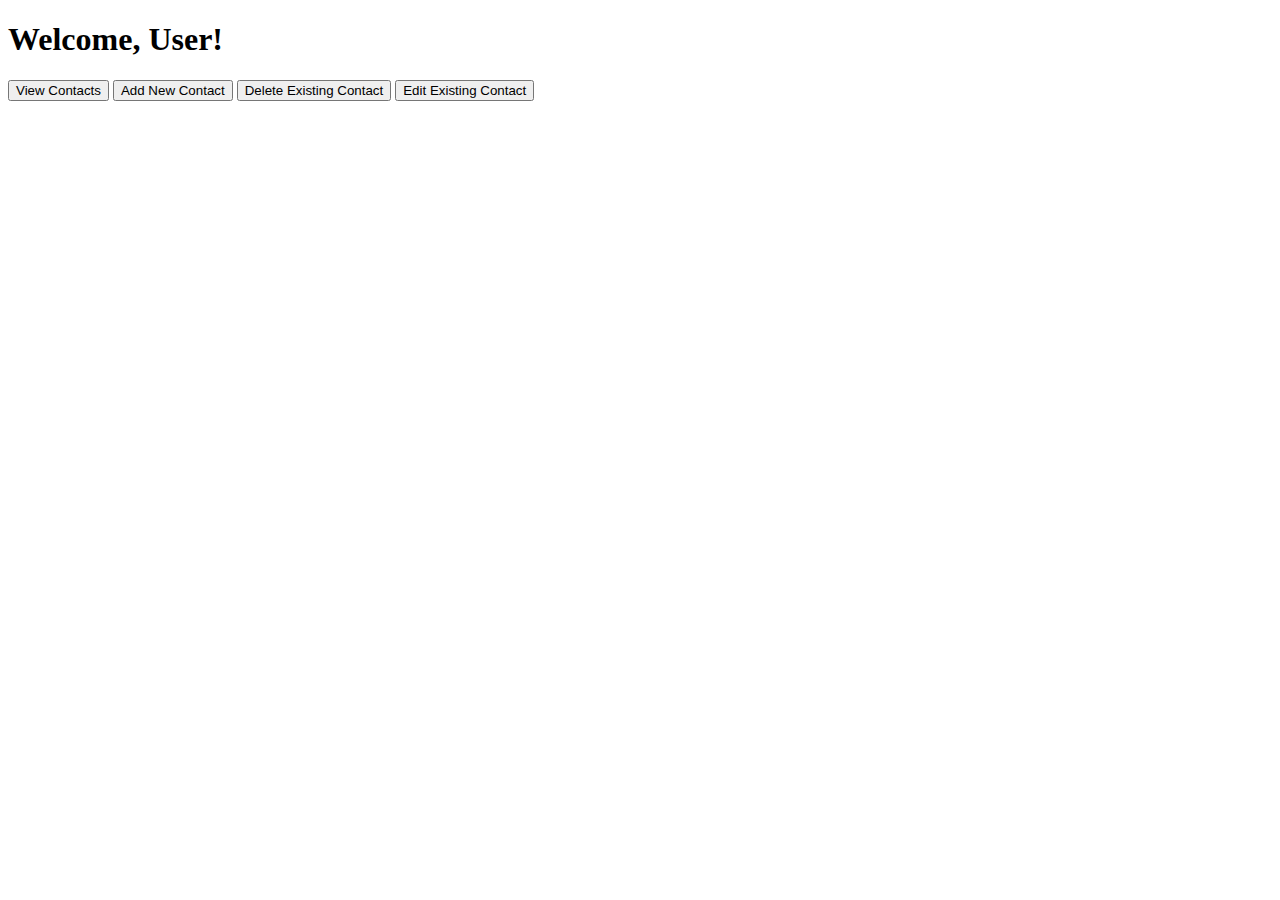
==== contacts.html @ 635507c3 "Merge branch 'main' of https://github.com/Z3NT61/ContactManager2024" ====
<!DOCTYPE html>
<html lang="en">
<head>
    <meta charset="UTF-8">
    <meta name="viewport" content="width=device-width, initial-scale=1.0">
    <title>Document</title>
</head>
<body>
    <h1>Welcome, User!</h1>
    <button id="view">View Contacts</button>
    <!-- <div class="contacts"><p>Your contacts:</p></div> -->
    <button id="add">Add New Contact</button>
    <button id="delete">Delete Existing Contact</button>
    <button id="update">Edit Existing Contact</button>
</body>
</html>
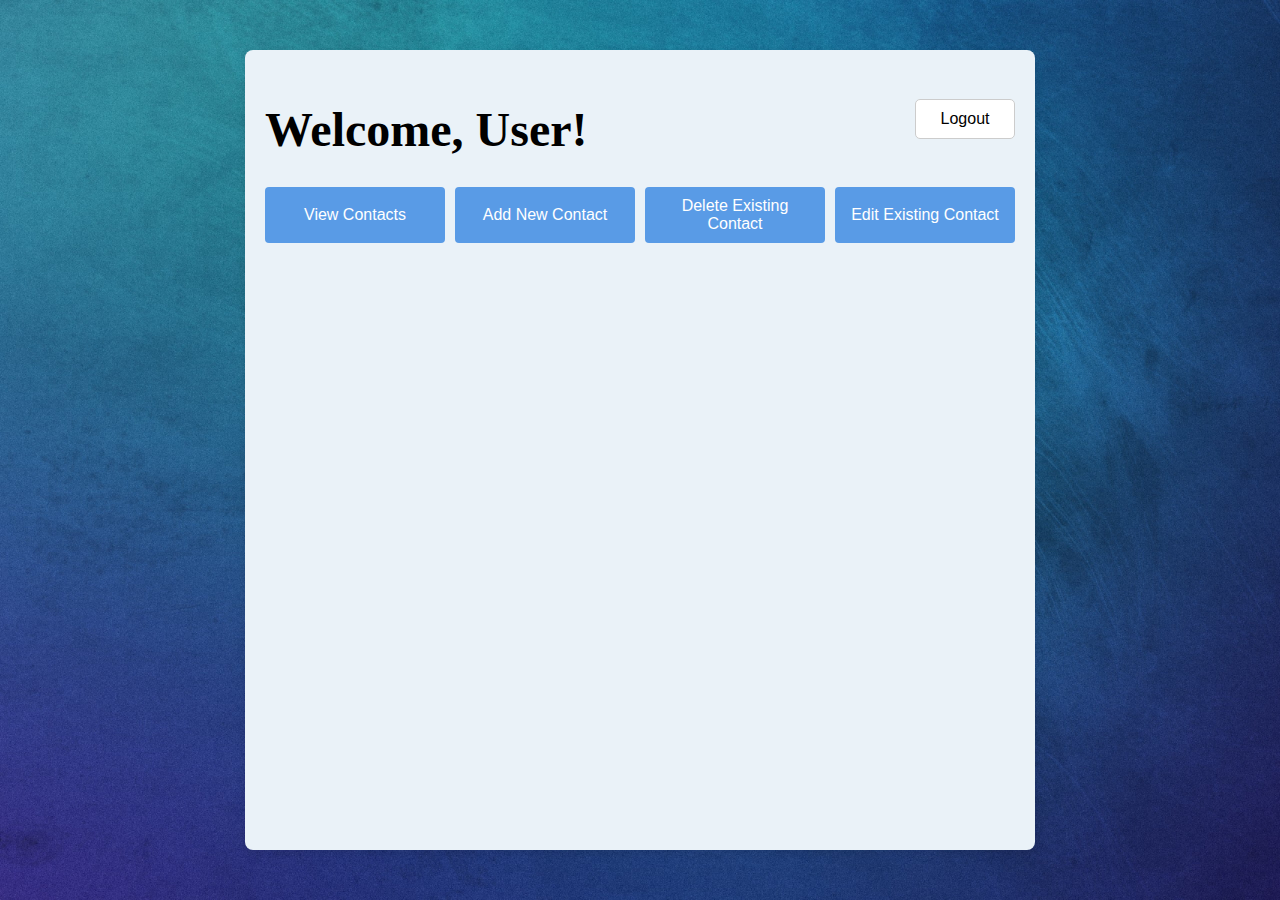
==== commit 3e135808: "fixed html for contacts, index, and singup" ====
--- a/contacts.html
+++ b/contacts.html
@@ -3,14 +3,24 @@
 <head>
     <meta charset="UTF-8">
     <meta name="viewport" content="width=device-width, initial-scale=1.0">
-    <title>Document</title>
+    <link rel="stylesheet" href="css/contactsPage.css">
 </head>
 <body>
-    <h1>Welcome, User!</h1>
-    <button id="view">View Contacts</button>
-    <!-- <div class="contacts"><p>Your contacts:</p></div> -->
-    <button id="add">Add New Contact</button>
-    <button id="delete">Delete Existing Contact</button>
-    <button id="update">Edit Existing Contact</button>
+    <div class="contacts-container">
+        <!-- Header container to hold the welcome message and the logout button -->
+        <div class="header-container">
+            <h1>Welcome, User!</h1>        
+            <button id="logout">Logout</button>
+        </div>
+
+        <!-- Add a new container for the buttons -->
+        <div class="button-group">
+            <button id="view">View Contacts</button>
+            <button id="add">Add New Contact</button>
+            <button id="delete">Delete Existing Contact</button>
+            <button id="update">Edit Existing Contact</button>
+        </div>
+    </div>
 </body>
-</html>+<script src="js/app.js"></script>
+</html>
--- a/css/contactsPage.css
+++ b/css/contactsPage.css
@@ -0,0 +1,100 @@
+/* landing.css */
+body {
+    font-family: Times New Roman, sans-serif;
+    background-image: url("background.jpg");
+    background-position: center;
+    background-size: cover;
+    background-repeat: no-repeat;
+    background-color: #a6cfff;
+    margin: 0;
+    padding: 0;
+    display: flex;
+    justify-content: center;
+    height: 100vh;
+}
+
+.contacts-container {
+    background-color: #eaf2f8;
+    border-radius: 8px;
+    box-shadow: 0 4px 8px rgba(0, 0, 0, 0.1);
+    padding: 20px;
+    width: 750px;
+    text-align: center;
+    margin-top: 50px;
+    margin-bottom: 50px;
+
+}
+
+h1 {
+    font-size: 48px;
+    margin-bottom: 10px;
+}
+
+h3 {
+    font-size: 18px;
+    margin-bottom: 20px;
+}
+
+input[type="text"] {
+    width: 100%;
+    padding: 10px;
+    margin: 10px 0;
+    border: 1px solid #ccc;
+    border-radius: 4px;
+    box-sizing: border-box;
+}
+
+/* Container for the button group */
+.button-group {
+    display: flex;           /* Arrange buttons horizontally */
+    gap: 10px;               /* Add space between buttons */
+    justify-content: center; /* Center the buttons */
+    margin-top: 20px;        /* Add some space above the buttons */
+}
+
+/* Optional: Button styling for a consistent look */
+button {
+    padding: 10px 20px;
+    background-color: #4285F4;
+    color: white;
+    border: none;
+    border-radius: 5px;
+    cursor: pointer;
+    font-size: 16px;
+}
+button {
+    width: 100%;
+    padding: 10px;
+    background-color: #599be6;
+    color: white;
+    border: none;
+    border-radius: 4px;
+    cursor: pointer;
+    font-size: 16px;
+}
+
+button:hover {
+    background-color: #357AE8; /* Change color on hover */
+}
+.header-container {
+    display: flex;
+    justify-content: space-between; /* Space out the elements */
+    align-items: center;            /* Vertically align them */
+    margin-bottom: 20px;            /* Add some space below the header */
+}
+
+/* Style for the logout button */
+#logout {
+    background-color: white;        /* White background */
+    color: black;                   /* Black text */
+    border: 1px solid #ccc;         /* Light gray border */
+    padding: 10px 20px;             /* Padding for size */
+    border-radius: 5px;             /* Rounded corners */
+    cursor: pointer;                /* Pointer cursor */
+    font-size: 16px;                /* Font size */
+    width: 100px;
+}
+/* Hover effect for the logout button */
+#logout:hover {
+    background-color: #f0f0f0;      /* Light gray background on hover */
+}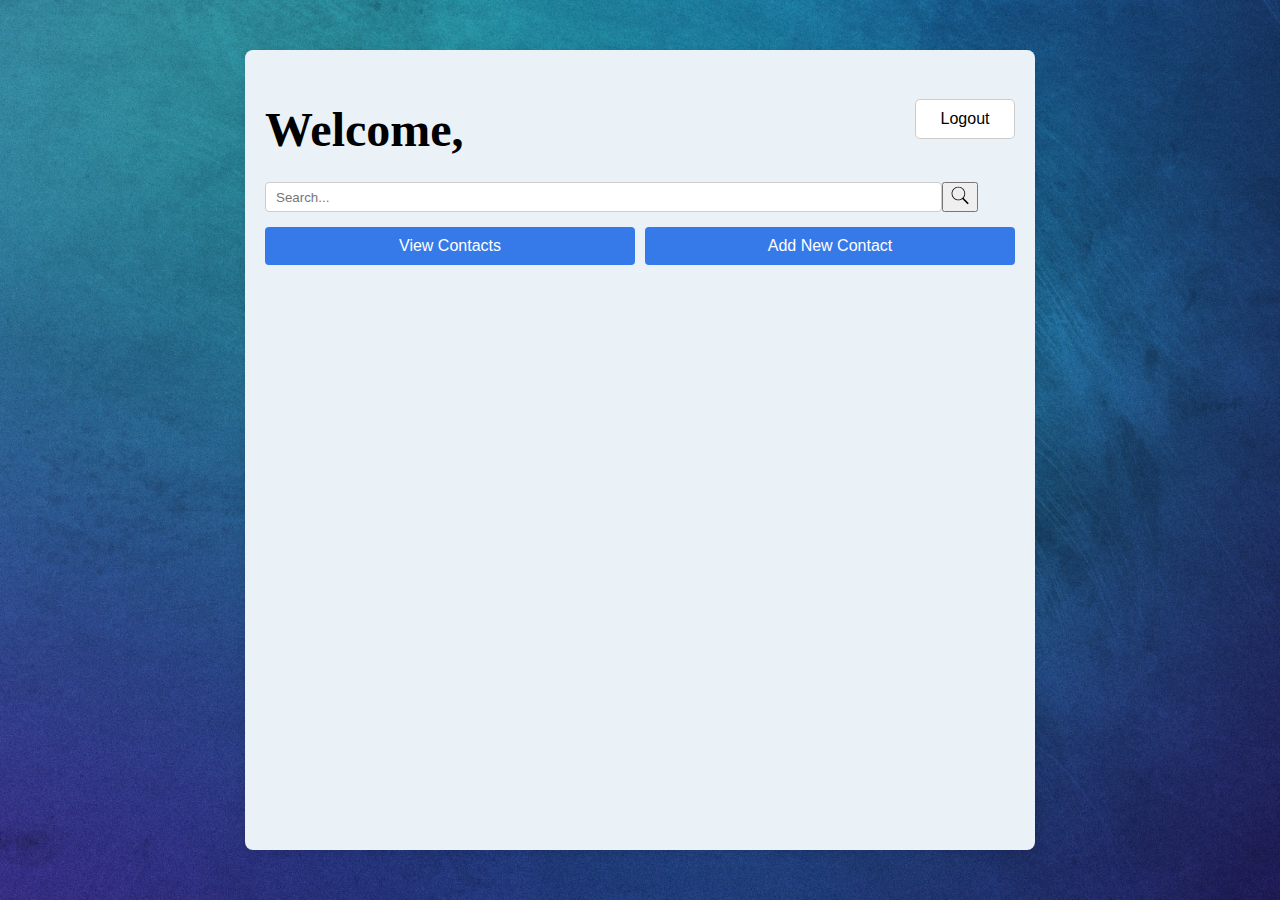
==== commit c416af8c: "user name contacts working?" ====
--- a/contacts.html
+++ b/contacts.html
@@ -4,23 +4,72 @@
     <meta charset="UTF-8">
     <meta name="viewport" content="width=device-width, initial-scale=1.0">
     <link rel="stylesheet" href="css/contactsPage.css">
+
 </head>
 <body>
     <div class="contacts-container">
         <!-- Header container to hold the welcome message and the logout button -->
         <div class="header-container">
-            <h1>Welcome, User!</h1>        
-            <button id="logout">Logout</button>
+                <h1>Welcome, <span id="user"></h1>
+            <button id="logout" onclick="window.location.href='index.html';">Logout</button>
         </div>
 
         <!-- Add a new container for the buttons -->
+         <div class="search_bar">
+            <input type="text" name="search" id="search" placeholder="Search...">
+            <!-- fix later -->
+            <button type="submit"><svg xmlns="http://www.w3.org/2000/svg"  viewBox="0 0 50 50" width="50px" height="50px"><path d="M 21 3 C 11.621094 3 4 10.621094 4 20 C 4 29.378906 11.621094 37 21 37 C 24.710938 37 28.140625 35.804688 30.9375 33.78125 L 44.09375 46.90625 L 46.90625 44.09375 L 33.90625 31.0625 C 36.460938 28.085938 38 24.222656 38 20 C 38 10.621094 30.378906 3 21 3 Z M 21 5 C 29.296875 5 36 11.703125 36 20 C 36 28.296875 29.296875 35 21 35 C 12.703125 35 6 28.296875 6 20 C 6 11.703125 12.703125 5 21 5 Z"/></svg></button>
+         </div>
+
         <div class="button-group">
-            <button id="view">View Contacts</button>
-            <button id="add">Add New Contact</button>
-            <button id="delete">Delete Existing Contact</button>
-            <button id="update">Edit Existing Contact</button>
+            <button id="view" onclick="viewData(event)">View Contacts</button>
+            <button id="add">Add New Contact</button> <!-- Button that will open the popup -->
         </div>
+
+          <!-- DataGrid table to display contacts -->
+          <div class="contact_list">
+            <table id="contactsTable">
+                <thead>
+                    <tr>
+                        <th>First Name</th>
+                        <th>Last Name</th>
+                        <th>Email</th>
+                        <th>Actions</th> <!-- New column for the delete button -->
+                    </tr>
+                </thead>
+                <tbody>
+                    <!-- Rows will be dynamically inserted here -->
+                </tbody>
+            </table>
+          </div>
+
     </div>
+
+    <!-- Popup element for adding a new contact -->
+    <div id="popup" class="popup">
+        <h2>Add New Contact</h2>
+
+        <!-- Form for entering new contact information -->
+        <form id="newContactForm">
+            <label for="firstName">First Name<span class="required-label">*</span></label>
+            <input type="text" id="firstName" name="firstName" placeholder="First Name" required>
+
+            <label for="lastName">Last Name<span class="required-label">*</span></label>
+            <input type="text" id="lastName" name="lastName" placeholder="Last Name" required>
+
+            <label for="email">Email<span class="required-label">*</span></label>
+            <input type="email" id="email" name="email" placeholder="Email" required>
+
+            <button class="submit-btn" onclick="addContact(event)">Add Contact</button>
+        </form>
+
+        <!-- Close button -->
+        <button class="close-btn" onclick="closePopup()">Close</button>
+    </div>
+
+    <!-- Overlay -->
+    <div id="popup-overlay" class="popup-overlay"></div>
+
+    <script src="js/app.js"></script>
 </body>
-<script src="js/app.js"></script>
 </html>
--- a/css/contactsPage.css
+++ b/css/contactsPage.css
@@ -1,100 +1,281 @@
-/* landing.css */
-body {
-    font-family: Times New Roman, sans-serif;
-    background-image: url("background.jpg");
-    background-position: center;
-    background-size: cover;
-    background-repeat: no-repeat;
-    background-color: #a6cfff;
-    margin: 0;
-    padding: 0;
-    display: flex;
-    justify-content: center;
-    height: 100vh;
-}
-
-.contacts-container {
-    background-color: #eaf2f8;
-    border-radius: 8px;
-    box-shadow: 0 4px 8px rgba(0, 0, 0, 0.1);
-    padding: 20px;
-    width: 750px;
-    text-align: center;
-    margin-top: 50px;
-    margin-bottom: 50px;
-
-}
-
-h1 {
-    font-size: 48px;
-    margin-bottom: 10px;
-}
-
-h3 {
-    font-size: 18px;
-    margin-bottom: 20px;
-}
-
-input[type="text"] {
-    width: 100%;
-    padding: 10px;
-    margin: 10px 0;
-    border: 1px solid #ccc;
-    border-radius: 4px;
-    box-sizing: border-box;
-}
-
-/* Container for the button group */
-.button-group {
-    display: flex;           /* Arrange buttons horizontally */
-    gap: 10px;               /* Add space between buttons */
-    justify-content: center; /* Center the buttons */
-    margin-top: 20px;        /* Add some space above the buttons */
-}
-
-/* Optional: Button styling for a consistent look */
-button {
-    padding: 10px 20px;
-    background-color: #4285F4;
-    color: white;
-    border: none;
-    border-radius: 5px;
-    cursor: pointer;
-    font-size: 16px;
-}
-button {
-    width: 100%;
-    padding: 10px;
-    background-color: #599be6;
-    color: white;
-    border: none;
-    border-radius: 4px;
-    cursor: pointer;
-    font-size: 16px;
-}
-
-button:hover {
-    background-color: #357AE8; /* Change color on hover */
-}
-.header-container {
-    display: flex;
-    justify-content: space-between; /* Space out the elements */
-    align-items: center;            /* Vertically align them */
-    margin-bottom: 20px;            /* Add some space below the header */
-}
-
-/* Style for the logout button */
-#logout {
-    background-color: white;        /* White background */
-    color: black;                   /* Black text */
-    border: 1px solid #ccc;         /* Light gray border */
-    padding: 10px 20px;             /* Padding for size */
-    border-radius: 5px;             /* Rounded corners */
-    cursor: pointer;                /* Pointer cursor */
-    font-size: 16px;                /* Font size */
-    width: 100px;
-}
-/* Hover effect for the logout button */
-#logout:hover {
-    background-color: #f0f0f0;      /* Light gray background on hover */
+/* landing.css */
+body {
+    font-family: Times New Roman, sans-serif;
+    background-image: url("background.jpg");
+    background-position: center;
+    background-size: cover;
+    background-repeat: no-repeat;
+    background-color: #a6cfff;
+    margin: 0;
+    padding: 0;
+    display: flex;
+    justify-content: center;
+    height: 100vh;
+}
+
+.contacts-container {
+    background-color: #eaf2f8;
+    border-radius: 8px;
+    box-shadow: 0 4px 8px rgba(0, 0, 0, 0.1);
+    padding: 20px;
+    width: 750px;
+    text-align: center;
+    margin-top: 50px;
+    margin-bottom: 50px;
+
+}
+
+h1 {
+    font-size: 48px;
+    margin-bottom: 10px;
+}
+
+h3 {
+    font-size: 18px;
+    margin-bottom: 20px;
+}
+
+input[type="text"] {
+    width: 100%;
+    padding: 10px;
+    margin: 10px 0;
+    border: 1px solid #ccc;
+    border-radius: 4px;
+    box-sizing: border-box;
+}
+
+.required-label {
+    color: red;
+    font-size: 15px;
+    margin-left: 2px;
+}
+
+/* Container for the button group */
+.button-group {
+    display: flex;           /* Arrange buttons horizontally */
+    gap: 10px;               /* Add space between buttons */
+    justify-content: center; /* Center the buttons */
+    margin-top: 20px;        /* Add some space above the buttons */
+}
+
+#contactsTable {
+    margin-top: 30px;
+    width: 100%;
+    border-collapse: collapse;
+    table-layout: fixed;
+}
+
+#contactsTable thead {
+    position: sticky;
+    top: 0;
+    background-color: #eaf2f8; /* Ensure the background color is visible */
+    z-index: 1;
+}
+
+#contactsTable th, #contactsTable td {
+    padding: 10px;
+    border: 1px solid #ccc;
+    text-align: left;
+}
+
+#contactsTable th {
+    font-weight: bold;
+    background-color: #eaf2f8; /* Same background color for header */
+}
+
+/* Search bar */
+.search_bar {
+    display: flex;
+    align-items: center;
+    height: 20px;
+    width: 95%;
+}
+
+.search_bar > button > svg {
+    height: 21px;
+    width: 20px;
+}
+
+.search_bar > button {
+    cursor: pointer;
+}
+
+.search_bar > input[type="text"] {
+    height: 30px;
+}
+
+.search_bar > button:hover {
+    background-color: #f0f0f0;
+    border-radius: 4px;
+}
+
+.contact_list {
+    max-height: 50%;
+    overflow-y: scroll;
+}
+
+/* Optional: Button styling for a consistent look */
+.button-group > button {
+    cursor: pointer;
+    width: 100%;
+    padding: 10px;
+    background-color: #357AE8;
+    color: white;
+    border: none;
+    border-radius: 4px;
+    cursor: pointer;
+    font-size: 16px;
+}
+
+button:hover {
+    background-color: #357AE8; /* Change color on hover */
+}
+.header-container {
+    display: flex;
+    justify-content: space-between; /* Space out the elements */
+    align-items: center;            /* Vertically align them */
+    margin-bottom: 20px;            /* Add some space below the header */
+}
+
+/* Style for the logout button */
+#logout {
+    background-color: white;        /* White background */
+    color: black;                   /* Black text */
+    border: 1px solid #ccc;         /* Light gray border */
+    padding: 10px 20px;             /* Padding for size */
+    border-radius: 5px;             /* Rounded corners */
+    cursor: pointer;                /* Pointer cursor */
+    font-size: 16px;                /* Font size */
+    width: 100px;
+}
+/* Hover effect for the logout button */
+#logout:hover {
+    background-color: #f0f0f0;      /* Light gray background on hover */
+}
+
+ /* Popup styling */
+ .popup {
+    display: none; /* Hidden by default */
+    position: fixed;
+    left: 50%;
+    top: 50%;
+    transform: translate(-50%, -50%);
+    border: 1px solid #ccc;
+    background-color: white;
+    padding: 20px;
+    box-shadow: 0 4px 8px rgba(0, 0, 0, 0.1);
+    z-index: 1000;
+    
+}
+
+.popup h2 {
+    margin: 0;
+}
+
+.popup .close-btn {
+    margin-top: 20px;
+}
+
+/* Overlay for popup */
+.popup-overlay {
+    display: none;
+    position: fixed;
+    top: 0;
+    left: 0;
+    width: 100%;
+    height: 100%;
+    background: rgba(0, 0, 0, 0.5);
+    z-index: 999;
+}
+
+/* Styling for the input fields in the popup */
+.popup input[type="text"],
+.popup input[type="email"] {
+    width: 100%;
+    padding: 10px;
+    margin: 10px 0;
+    border: 1px solid #ccc;
+    border-radius: 4px;
+    box-sizing: border-box;
+}
+
+.popup .submit-btn {
+    background-color: #4CAF50;
+    color: white;
+    padding: 10px 20px;
+    border: none;
+    border-radius: 4px;
+    cursor: pointer;
+    margin-top: 10px;
+}
+
+.popup .submit-btn:hover {
+    background-color: #45a049;
+}
+/* DataGrid table styling */
+table {
+    width: 100%;
+    border-collapse: collapse;
+    margin-top: 20px;
+}
+
+table, th, td {
+    border: 1px solid #ddd;
+}
+
+th, td {
+    padding: 10px;
+    text-align: left;
+}
+
+th {
+    background-color: #f2f2f2;
+}
+
+        /* Initially hide the contacts table */
+#contactsTable {
+    display: none;
+}
+
+.delete-btn {
+    background-color: red;
+    color: white;
+    border: none;
+    padding: 5px 10px;
+    cursor: pointer;
+    margin-right: 10px; /* Add space between the delete and edit button */
+}
+
+.delete-btn:hover {
+    background-color: darkred;
+}
+
+/* Styles for the edit button */
+.edit-btn {
+    background-color: green;
+    color: white;
+    border: none;
+    padding: 5px 10px;
+    cursor: pointer;
+}
+
+.edit-btn:hover {
+    background-color: darkgreen;
+}
+
+.save-btn {
+    background-color: green;
+    color: white;
+    padding: 5px 10px;
+    border: none;
+    cursor: pointer;
+    margin-right: 5px;
+}
+
+.cancel-btn {
+    background-color: gray;
+    color: white;
+    padding: 5px 10px;
+    border: none;
+    cursor: pointer;
 }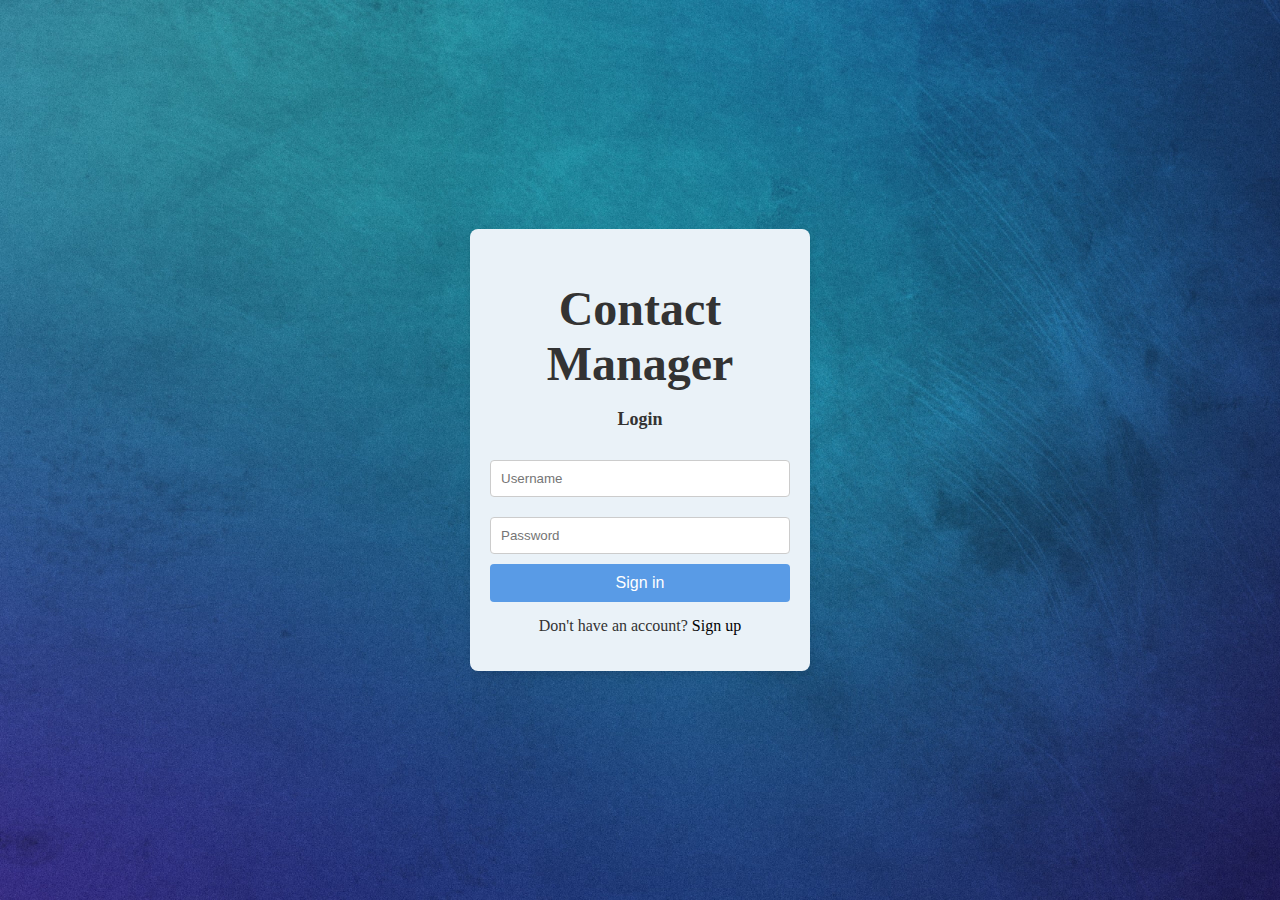
==== commit 4182bedd: "Merge branch 'main' of https://github.com/Z3NT61/ContactManager2024" ====
--- a/contacts.html
+++ b/contacts.html
@@ -1,75 +1,112 @@
 <!DOCTYPE html>
 <html lang="en">
-<head>
-    <meta charset="UTF-8">
-    <meta name="viewport" content="width=device-width, initial-scale=1.0">
-    <link rel="stylesheet" href="css/contactsPage.css">
+  <head>
+    <meta charset="UTF-8" />
+    <meta name="viewport" content="width=device-width, initial-scale=1.0" />
+    <link rel="stylesheet" href="css/contactsPage.css" />
+  </head>
+  <body>
+    <div class="contacts-container">
+      <!-- Header container to hold the welcome message and the logout button -->
+      <div class="header-container">
+        <h1 id="heading">Welcome, User!</h1>
+        <button id="logout" onclick="window.location.href='index.html';">
+          Logout
+        </button>
+      </div>
 
-</head>
-<body>
-    <div class="contacts-container">
-        <!-- Header container to hold the welcome message and the logout button -->
-        <div class="header-container">
-                <h1>Welcome, <span id="user"></h1>
-            <button id="logout" onclick="window.location.href='index.html';">Logout</button>
-        </div>
+      <!-- Add a new container for the buttons -->
+      <div class="search_bar">
+        <input type="text" name="search" id="search" placeholder="Search..." />
+        <!-- fix later -->
+        <button type="submit">
+          <svg
+            xmlns="http://www.w3.org/2000/svg"
+            viewBox="0 0 50 50"
+            width="50px"
+            height="50px"
+          >
+            <path
+              d="M 21 3 C 11.621094 3 4 10.621094 4 20 C 4 29.378906 11.621094 37 21 37 C 24.710938 37 28.140625 35.804688 30.9375 33.78125 L 44.09375 46.90625 L 46.90625 44.09375 L 33.90625 31.0625 C 36.460938 28.085938 38 24.222656 38 20 C 38 10.621094 30.378906 3 21 3 Z M 21 5 C 29.296875 5 36 11.703125 36 20 C 36 28.296875 29.296875 35 21 35 C 12.703125 35 6 28.296875 6 20 C 6 11.703125 12.703125 5 21 5 Z"
+            />
+          </svg>
+        </button>
+      </div>
 
-        <!-- Add a new container for the buttons -->
-         <div class="search_bar">
-            <input type="text" name="search" id="search" placeholder="Search...">
-            <!-- fix later -->
-            <button type="submit"><svg xmlns="http://www.w3.org/2000/svg"  viewBox="0 0 50 50" width="50px" height="50px"><path d="M 21 3 C 11.621094 3 4 10.621094 4 20 C 4 29.378906 11.621094 37 21 37 C 24.710938 37 28.140625 35.804688 30.9375 33.78125 L 44.09375 46.90625 L 46.90625 44.09375 L 33.90625 31.0625 C 36.460938 28.085938 38 24.222656 38 20 C 38 10.621094 30.378906 3 21 3 Z M 21 5 C 29.296875 5 36 11.703125 36 20 C 36 28.296875 29.296875 35 21 35 C 12.703125 35 6 28.296875 6 20 C 6 11.703125 12.703125 5 21 5 Z"/></svg></button>
-         </div>
+      <div class="button-group">
+        <button id="view" onclick="viewData(event)">View Contacts</button>
+        <button id="add">Add New Contact</button>
+        <!-- Button that will open the popup -->
+      </div>
 
-        <div class="button-group">
-            <button id="view" onclick="viewData(event)">View Contacts</button>
-            <button id="add">Add New Contact</button> <!-- Button that will open the popup -->
-        </div>
-
-          <!-- DataGrid table to display contacts -->
-          <div class="contact_list">
-            <table id="contactsTable">
-                <thead>
-                    <tr>
-                        <th>First Name</th>
-                        <th>Last Name</th>
-                        <th>Email</th>
-                        <th>Actions</th> <!-- New column for the delete button -->
-                    </tr>
-                </thead>
-                <tbody>
-                    <!-- Rows will be dynamically inserted here -->
-                </tbody>
-            </table>
-          </div>
-
+      <!-- DataGrid table to display contacts -->
+      <div class="contact_list">
+        <table id="contactsTable">
+          <thead>
+            <tr>
+              <th>First Name</th>
+              <th>Last Name</th>
+              <th>Email</th>
+              <th>Actions</th>
+              <!-- New column for the delete button -->
+            </tr>
+          </thead>
+          <tbody>
+            <!-- Rows will be dynamically inserted here -->
+          </tbody>
+        </table>
+      </div>
     </div>
 
     <!-- Popup element for adding a new contact -->
     <div id="popup" class="popup">
-        <h2>Add New Contact</h2>
+      <h2>Add New Contact</h2>
 
-        <!-- Form for entering new contact information -->
-        <form id="newContactForm">
-            <label for="firstName">First Name<span class="required-label">*</span></label>
-            <input type="text" id="firstName" name="firstName" placeholder="First Name" required>
+      <!-- Form for entering new contact information -->
+      <form id="newContactForm">
+        <label for="firstName"
+          >First Name<span class="required-label">*</span></label
+        >
+        <input
+          type="text"
+          id="firstName"
+          name="firstName"
+          placeholder="First Name"
+          required
+        />
 
-            <label for="lastName">Last Name<span class="required-label">*</span></label>
-            <input type="text" id="lastName" name="lastName" placeholder="Last Name" required>
+        <label for="lastName"
+          >Last Name<span class="required-label">*</span></label
+        >
+        <input
+          type="text"
+          id="lastName"
+          name="lastName"
+          placeholder="Last Name"
+          required
+        />
 
-            <label for="email">Email<span class="required-label">*</span></label>
-            <input type="email" id="email" name="email" placeholder="Email" required>
+        <label for="email">Email<span class="required-label">*</span></label>
+        <input
+          type="email"
+          id="email"
+          name="email"
+          placeholder="Email"
+          required
+        />
 
-            <button class="submit-btn" onclick="addContact(event)">Add Contact</button>
-        </form>
+        <button class="submit-btn" onclick="addContact(event)">
+          Add Contact
+        </button>
+      </form>
 
-        <!-- Close button -->
-        <button class="close-btn" onclick="closePopup()">Close</button>
+      <!-- Close button -->
+      <button class="close-btn" onclick="closePopup()">Close</button>
     </div>
 
     <!-- Overlay -->
     <div id="popup-overlay" class="popup-overlay"></div>
 
     <script src="js/app.js"></script>
-</body>
+  </body>
 </html>
